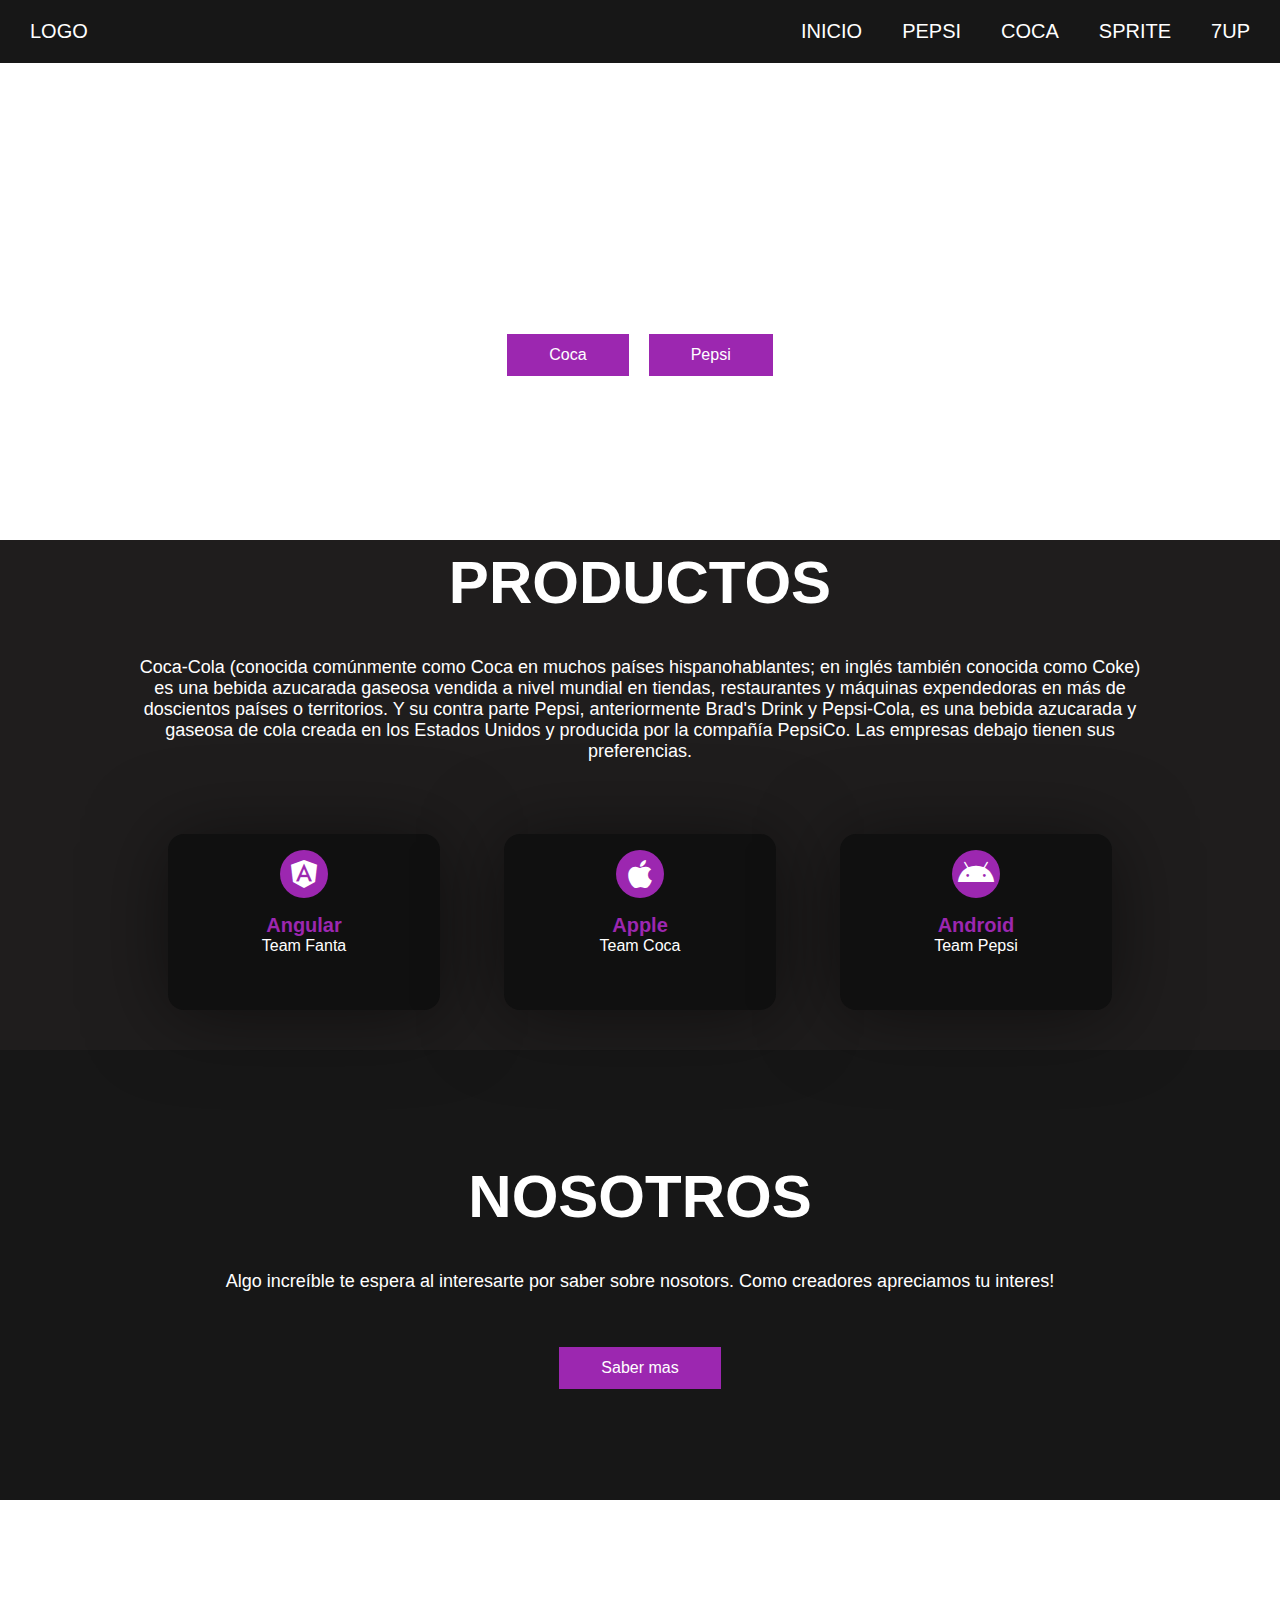
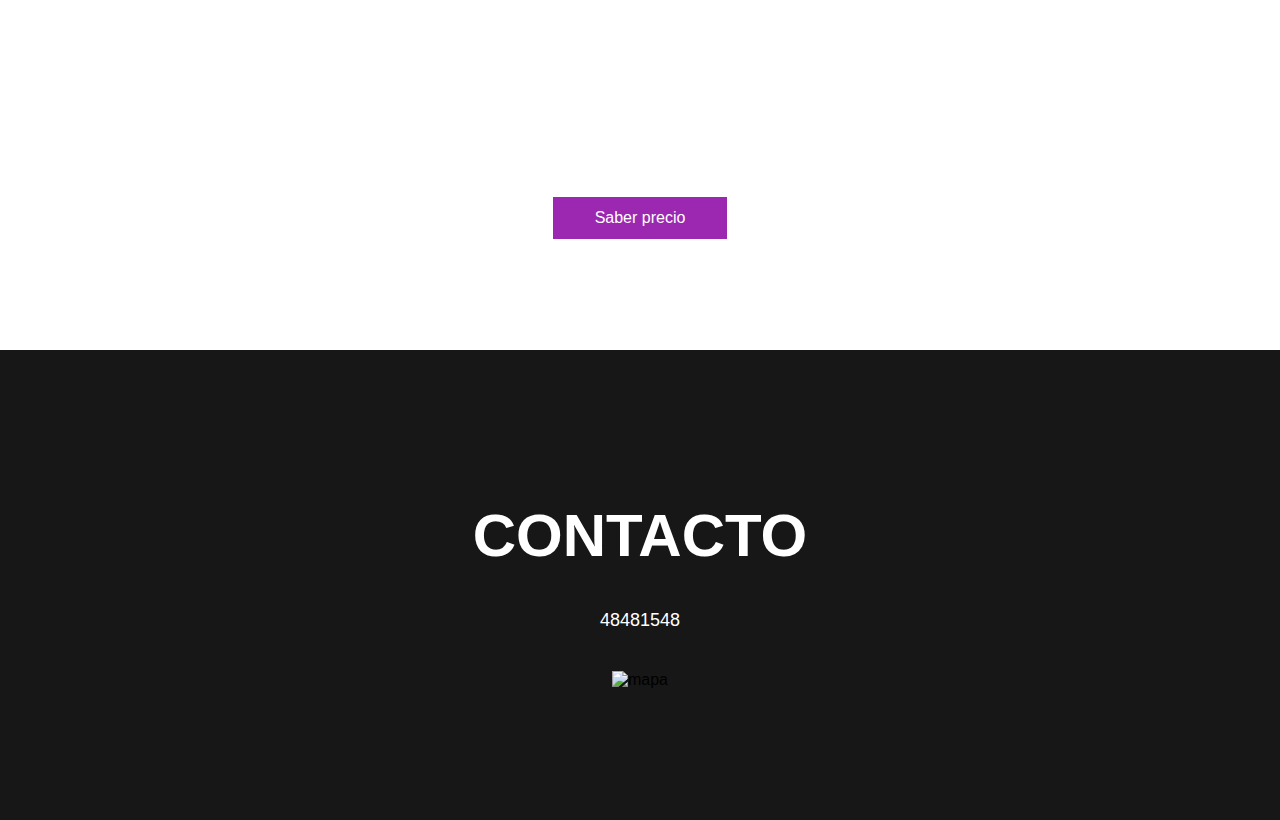
==== index.html @ 0c0544a6 "Primer commit" ====
<!DOCTYPE html>
<html lang="en">
<head>
    <meta charset="UTF-8">
    <meta http-equiv="X-UA-Compatible" content="IE=edge">
    <meta name="viewport" content="width=device-width, initial-scale=1.0">
    <link rel="stylesheet" href="https://cdnjs.cloudflare.com/ajax/libs/font-awesome/5.15.1/css/all.min.css">
    <link rel="stylesheet" href="./css/style.css">
    <title>Pagina web basica</title>

</head>
<body>

    <div class="head">

        <div class="logo">
            <a href="#">Logo</a>
        </div>

        <nav class="navbar">
            <a href="#">Inicio</a>
            <a href="#">Pepsi</a>
            <a href="#">Coca</a>
            <a href="#">Sprite</a>
            <a href="#">7up</a>
        </nav>

    </div>

    <header class="content header">
        <h2 class="title">Inicio</h2>
        <p>
            Tantas marcas de bebidas, sin embargo, solo una va a la cabeza
        </p>

        <div class="btn-home">
            <a href="#" class="btn">Coca</a>
            <a href="#" class="btn">Pepsi</a>
        </div>
    </header>

    <section class="content sau">

        <h2 class="title">Productos</h2>
        <p>Coca-Cola (conocida comúnmente como Coca en muchos países hispanohablantes; en inglés también conocida como Coke) es una bebida azucarada gaseosa vendida a nivel mundial en tiendas, restaurantes y máquinas expendedoras en más de doscientos países o territorios. Y su contra parte Pepsi, anteriormente Brad's Drink y Pepsi-Cola, es una bebida azucarada y gaseosa de cola creada en los Estados Unidos y producida por la compañía PepsiCo. Las empresas debajo tienen sus preferencias.</p>
        
        <div class="box-container">

            <div class="box">
                <i class="fab fa-angular"></i>
                <h3>Angular</h3>
                <p>Team Fanta</p>
            </div>
            <div class="box">
                <i class="fab fa-apple"></i>
                <h3>Apple</h3>
                <p>Team Coca</p>
            </div>
            <div class="box">
                <i class="fab fa-android"></i>
                <h3>Android</h3>
                <p>Team Pepsi</p>
            </div>

        </div>
        

    </section>

    <section class="content about">

        <h2 class="title">Nosotros</h2>
        <p>Algo increíble te espera al interesarte por saber sobre nosotors. Como creadores apreciamos tu interes!
        </p>

        <a href="https://www.youtube.com/watch?v=dQw4w9WgXcQ" class="btn">Saber mas</a>

    </section>

    <section class="content price">

        <article class="contain">
            <h2 class="title">Marca Lider</h2>
            <p>No importa que digan todos, nada le gana.
            </p>

            <a href="#" class="btn">Saber precio</a>

        </article>

    </section>

    <section class="content contact">
        <h2 class="title">Contacto</h2>
        <p>48481548</p>
        <figure class="map">
            <img src="https://depor.com/resizer/tWkgaFkRSfQvJrxQJP3zxVe35K4=/580x330/smart/filters:format(jpeg):quality(75)/cloudfront-us-east-1.images.arcpublishing.com/elcomercio/DOSTJYG5PVBK3ELX3UXALXJYPQ.jpg" height="220px" width="100%" alt="mapa">
        </figure>
    </section>
    
</body>
</html>
---- css/style.css ----
*{
    margin: 0;
    padding: 0;
    border: 0;
    font-size: 100%;
    vertical-align: baseline;
}

body {
    text-align: center;
    font-family: sans-serif;
}

.head {
    display: flex;
    align-items: center;
    justify-content: space-between;
    height: 63px;
    background: #171717;
    position: fixed;
    width: 100%;
    z-index: 100;
}

.navbar {
    display: flex;
    margin-right: 10px;
}

.logo {
    margin-left: 30px;
}

.logo a {
    text-decoration: none;
    color: #fff;
    text-transform: uppercase;
    font-size: 20px;
}

.navbar a {
    display: block;
    padding: 20px 20px;
    color: #fff;
    text-decoration: none;
    text-transform: uppercase;
    font-size: 20px;
}

.navbar a:hover {
    background: #3f3f3f;
}

.header {
    display: flex;
    justify-content: center;
    align-items: center;

}

.header {
    height: 60vh !important;
    background: url(https://www.ellitoral.com/images/2022/03/06/qmEhyCk9s_1300x655__1.jpg) no-repeat center;
    background-size: cover;
}

.title {
    margin-bottom: 40px;
    font-size: 60px;
    font-weight: 600;
    text-transform: uppercase;
    color: #fff;
}


p {
    margin-bottom: 40px;
    font-size: 18px;
    color: #fff;
    padding: 0 100px;
}

.btn {
    display: inline-block;
    margin-top: 15px;
    padding: 10px 40px;
    border: 2px solid #9c27b0;
    color: #fff;
    text-decoration: none;
    background: #9c27b0;
}

.btn:hover {
    background: none;
    
}

.btn-home {
    display: flex;
}

.btn-home a {
    margin: 0 10px;
}


.content {
    height: 50vh;
    display: flex;
    flex-direction: column;
    justify-content: center;
    align-items: center;
}

.sau {
    padding: 30px;
    background: #1f1d1d
}

.box-container {
    display: flex;
    justify-content: center;
    flex-wrap: wrap;
    text-align: center;

}

.box-container .box {
    height: 11rem;
    width: 17rem;
    background: #101010;
    text-align: center;
    border-radius: 1rem;
    box-shadow: 0 .3rem 5rem rgba(0, 0 , 0, .5);
    margin: 2rem;   
}

.box-container .box i {
    height: 3rem;
    width: 3rem;
    line-height: 3rem;
    text-align: center;
    border-radius: 50%;
    color: #fff;
    background: #9c27b0;
    font-size: 2rem;
    margin: 1rem 0;

}

.box-container .box h3 {
    font-size: 20px;
    color: #9c27b0;

}

.box-container .box p {
    padding: 0 15px;
    font-size: 16px;
}

.about {
    background: #171717;
}

.price {
    background: url(https://brandemia.org/contenido/subidas/2011/03/pepsi-a-traves-de-la-historia.jpg) no-repeat center;
    background-attachment: fixed;
    background-size: cover;
    text-align: center;
}


.contact {
    padding-top: 20px;
    background: #171717;
    padding-bottom: 0;
}


@media (max-width: 768px) {

    .title {
        margin-bottom: 0;
        font-size: 40px;
    }

    .sau {
        height: 100vh;
    }

    .navbar {
        display: none;
    }
   
    
}
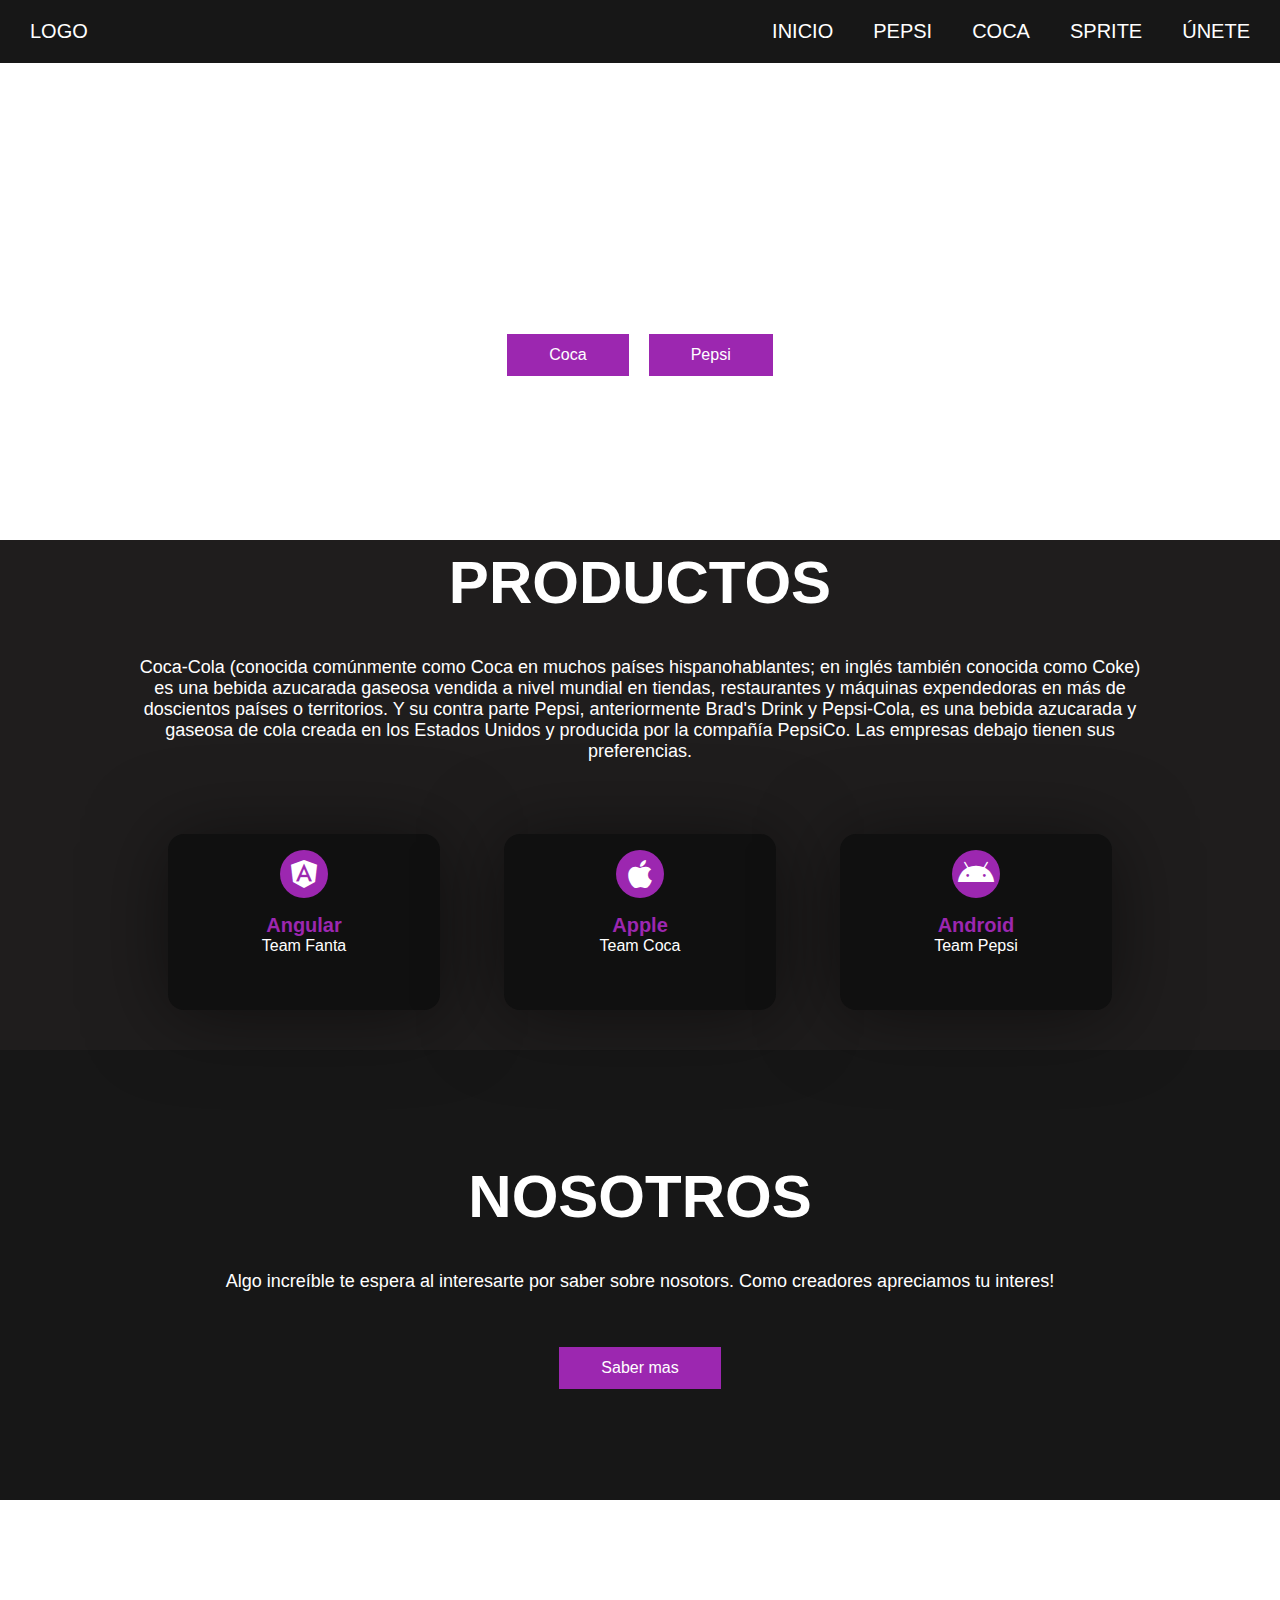
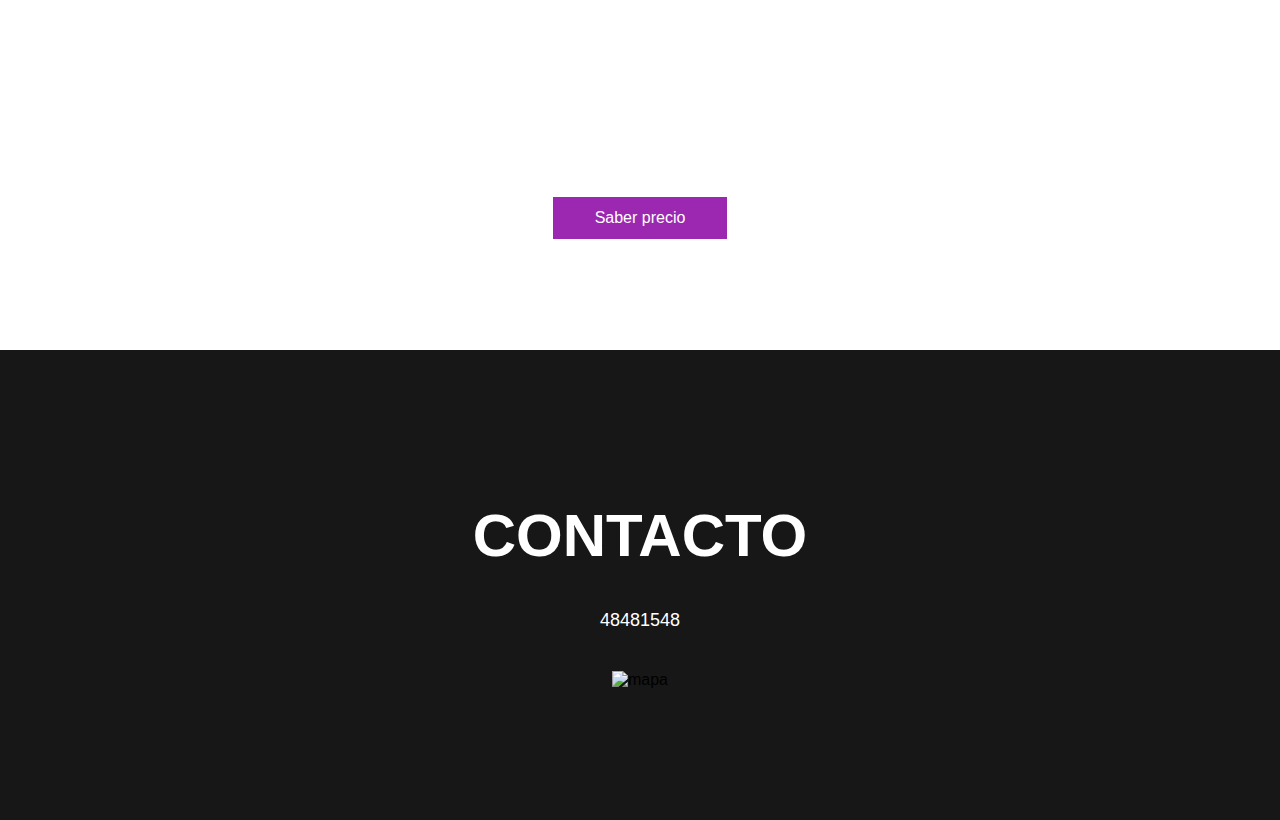
==== commit cf4ccdec: "sigo" ====
--- a/index.html
+++ b/index.html
@@ -19,10 +19,10 @@
 
         <nav class="navbar">
             <a href="#">Inicio</a>
-            <a href="#">Pepsi</a>
-            <a href="#">Coca</a>
+            <a href="./secciones/pepsi.html">Pepsi</a>
+            <a href="./secciones/coca.html">Coca</a>
             <a href="#">Sprite</a>
-            <a href="#">7up</a>
+            <a href="./secciones/unete.html">Únete</a>
         </nav>
 
     </div>
--- a/css/style.css
+++ b/css/style.css
@@ -194,4 +194,104 @@
     }
    
     
-}+}
+
+/* ESTILADO DE PEPSI*/
+
+.cuerpo{
+    display: flex;
+    justify-content: center;
+    align-items: center;
+    min-height: 100vh;
+  }
+  
+  .card{
+    position: relative;
+    width: 600px;
+    height: 350px;
+    border-radius: 20px;
+    display: flex;
+    align-items: center;
+    transition: 0.5s;
+  }
+  .card .circle{
+    position: absolute;
+    top: 0;
+    left: 0;
+    width: 100%;
+    height: 100%;
+    border-radius: 20px;
+    overflow: hidden;
+  }
+  .card .circle::before{
+    content: '';
+    position: absolute;
+    top: 0;
+    left: 0;
+    width: 100%;
+    height: 100%;
+    background: #d83133;
+    clip-path: circle(120px at center);
+    transition: 0.5s;
+  }
+  .card:hover .circle::before{
+    background: #0065c3;
+    clip-path: circle(400px at center);
+  }
+  .card img{
+    position: absolute;
+    top: 58%;
+    left: 50%;
+    transform: translate(-50%,-50%);
+    height: 300px;
+    pointer-events: none;
+    transition: 0.5s;
+  }
+  .card:hover img{
+    left: 78%;
+    height: 400px;
+  }
+  .card .content{
+    position: relative;
+    width: 50%;
+    left: 20%;
+    padding: 20px 20px 20px 40px;
+    transition: 0.5s;
+    opacity: 0;
+    visibility: hidden;
+  }
+  .card:hover .content{
+    left: 0;
+    opacity: 1;
+    visibility: visible;
+  }
+  .card .content h2{
+    color: #fff;
+    text-transform: uppercase;
+    font-size: 2em;
+    line-height: 1em;
+    margin-bottom: 5px;
+  }
+  .card .content h3{
+    color: #fff;
+    text-transform: uppercase;
+    font-size: 1em;
+    margin-bottom: 10px;
+    font-weight: 700;
+  }
+  .card .content p{
+    color: #fff;
+  }
+  .card .content a{
+    position: relative;
+    color: #fff;
+    padding: 10px 20px;
+    border-radius: 10px;
+    background: #fff;
+    color: #111;
+    margin-top: 10px;
+    display: inline-block;
+    text-decoration: none;
+    font-weight: 700;
+    transition: 0.5s;
+  }